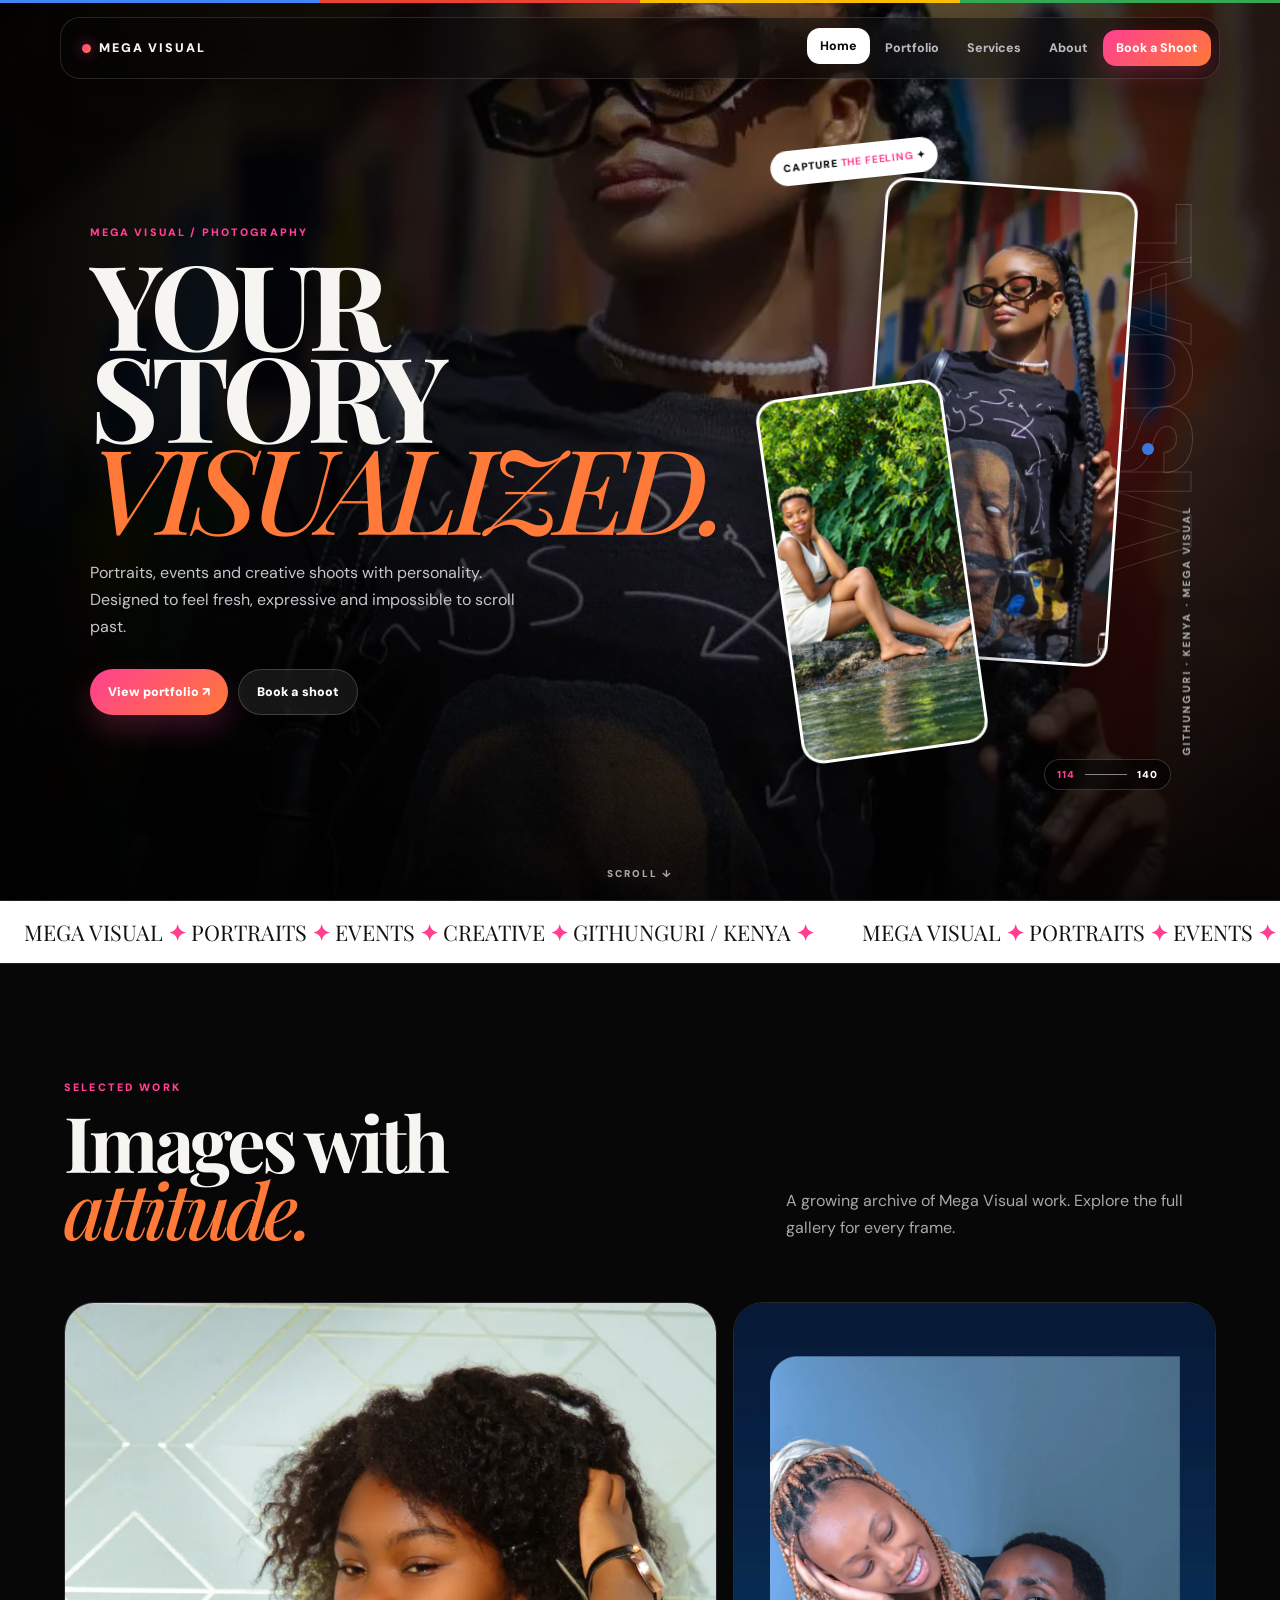
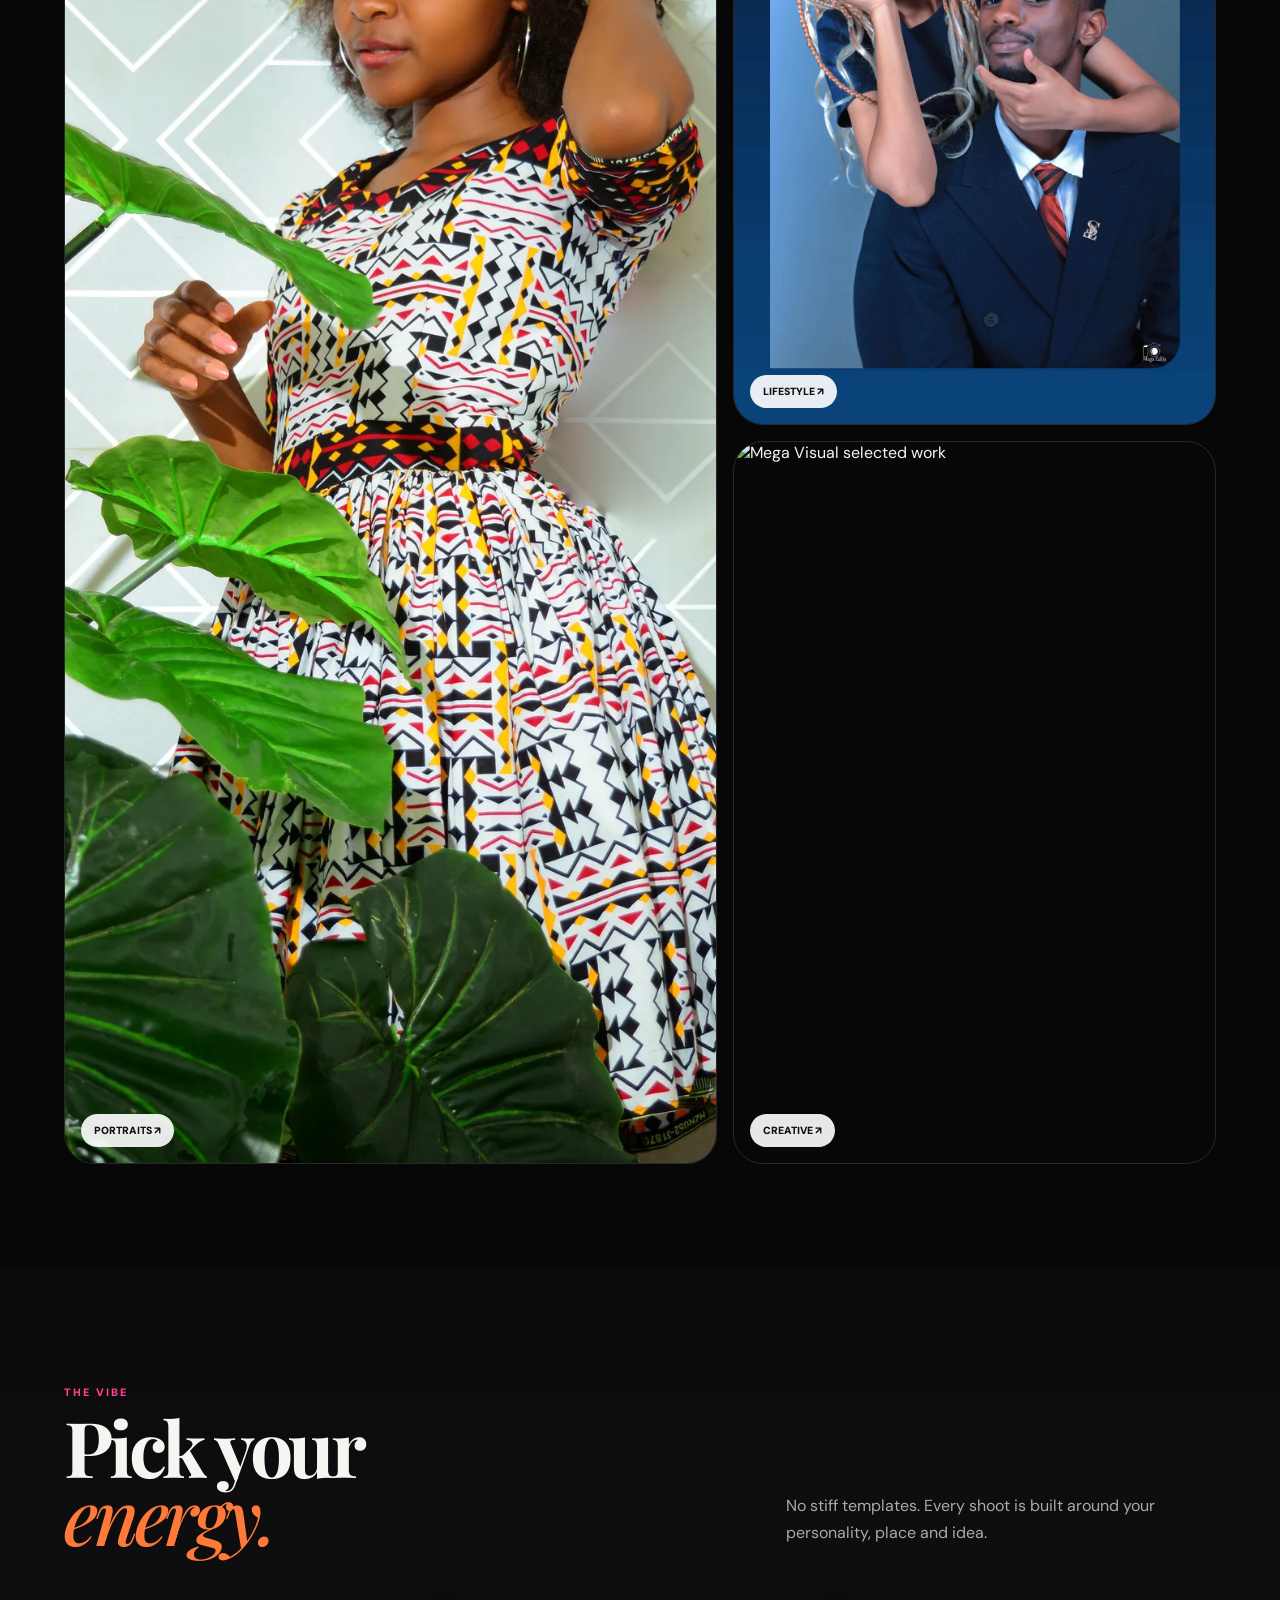
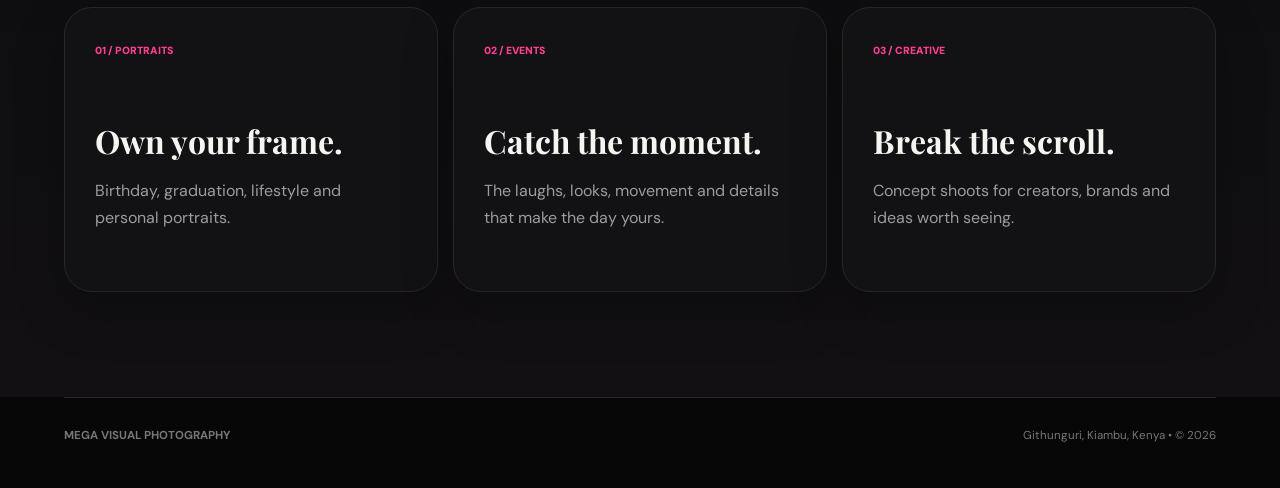
==== index.html @ 570af3db "Add files via upload" ====
<!doctype html><html lang="en"><head><meta charset="utf-8"><meta name="viewport" content="width=device-width,initial-scale=1"><title>Home — Mega Visual Photography</title><link rel="preconnect" href="https://fonts.googleapis.com"><link rel="preconnect" href="https://fonts.gstatic.com" crossorigin><link href="https://fonts.googleapis.com/css2?family=DM+Sans:wght@400;500;600;700;800;900&family=Playfair+Display:wght@500;600;700&display=swap" rel="stylesheet"><link rel="stylesheet" href="style.css"></head><body><div class="color-strip"><span></span><span></span><span></span><span></span></div><header class="nav"><a class="brand" href="index.html"><i class="brand-dot"></i>MEGA VISUAL</a><button class="menu">☰</button><nav><a class="active" href="index.html">Home</a><a href="portfolio.html">Portfolio</a><a href="services.html">Services</a><a href="about.html">About</a><a class="cta" href="contact.html">Book a Shoot</a></nav></header><main><section class="hero"><div class="hero-bg" id="heroBg"><div class="hero-bg-slide active face-01" style="background-image:url('images/mv-001.webp')"></div><div class="hero-bg-slide face-02" style="background-image:url('images/mv-044.webp')"></div><div class="hero-bg-slide face-03" style="background-image:url('images/mv-052.webp')"></div><div class="hero-bg-slide face-04" style="background-image:url('images/mv-090.webp')"></div><div class="hero-bg-slide face-05" style="background-image:url('images/mv-137.webp')"></div></div><div class="hero-grid"><div class="hero-copy reveal"><div class="tiny">MEGA VISUAL / PHOTOGRAPHY</div><h1><span>YOUR</span><span>STORY</span><span class="accent">VISUALIZED.</span></h1><p>Portraits, events and creative shoots with personality. Designed to feel fresh, expressive and impossible to scroll past.</p><div class="actions"><a class="button primary" href="portfolio.html">View portfolio ↗</a><a class="button secondary" href="contact.html">Book a shoot</a></div></div><div class="editorial reveal"><div class="big-word">VISUAL</div><div class="vertical-note">GITHUNGURI · KENYA · MEGA VISUAL</div><div class="color-orb p"></div><div class="color-orb o"></div><div class="color-orb b"></div><div class="badge">CAPTURE <b>THE FEELING</b> ✦</div><div class="photo-card photo-a gallery-card-front"><img loading="lazy" decoding="async" src="images/mv-001.webp" alt="Mega Visual gallery photo"></div><div class="photo-card photo-b gallery-card-back"><img loading="lazy" decoding="async" src="images/mv-044.webp" alt="Mega Visual gallery photo"></div><div class="gallery-progress"><span id="galleryCurrent">001</span><i></i><span id="galleryTotal">000</span></div></div></div><div style="position:absolute;bottom:20px;left:50%;font-size:.62rem;letter-spacing:.2em;font-weight:900;color:#aaa;transform:translateX(-50%)">SCROLL ↓</div></section><div class="marquee"><div class="marquee-track"><span>MEGA VISUAL <b>✦</b> PORTRAITS <b>✦</b> EVENTS <b>✦</b> CREATIVE <b>✦</b> GITHUNGURI / KENYA <b>✦</b></span><span>MEGA VISUAL <b>✦</b> PORTRAITS <b>✦</b> EVENTS <b>✦</b> CREATIVE <b>✦</b> GITHUNGURI / KENYA <b>✦</b></span></div></div><section class="section reveal"><div class="head"><div><p class="eyebrow">SELECTED WORK</p><h2>Images with<br><em>attitude.</em></h2></div><p class="lede">A growing archive of Mega Visual work. Explore the full gallery for every frame.</p></div><div class="preview"><a class="tile" href="portfolio.html"><img loading="lazy" decoding="async" src="images/mv-052.webp" alt="Mega Visual selected work"><span class="label">PORTRAITS ↗</span></a><div class="stack"><a class="tile small" href="portfolio.html"><img loading="lazy" decoding="async" src="images/mv-090.webp" alt="Mega Visual selected work"><span class="label">LIFESTYLE ↗</span></a><a class="tile small" href="portfolio.html"><img loading="lazy" decoding="async" src="images/mv-137.webp" alt="Mega Visual selected work"><span class="label">CREATIVE ↗</span></a></div></div></section><section class="section dark-panel reveal"><div class="inner"><div class="head"><div><p class="eyebrow">THE VIBE</p><h2>Pick your<br><em>energy.</em></h2></div><p class="lede">No stiff templates. Every shoot is built around your personality, place and idea.</p></div><div class="cards"><article class="card"><span class="num">01 / PORTRAITS</span><h3>Own your frame.</h3><p>Birthday, graduation, lifestyle and personal portraits.</p></article><article class="card"><span class="num">02 / EVENTS</span><h3>Catch the moment.</h3><p>The laughs, looks, movement and details that make the day yours.</p></article><article class="card"><span class="num">03 / CREATIVE</span><h3>Break the scroll.</h3><p>Concept shoots for creators, brands and ideas worth seeing.</p></article></div></div></section></main><footer><strong>MEGA VISUAL PHOTOGRAPHY</strong><span>Githunguri, Kiambu, Kenya • © 2026</span></footer><script src="gallery-data.js"></script><script src="script.js"></script></body></html>
---- style.css ----
:root{
 --black:#070707;--black2:#101010;--panel:#151515;--white:#f7f5f2;--muted:#aaa6ad;
 --pink:#ff3f91;--orange:#ff7938;--blue:#4285f4;--red:#ea4335;--yellow:#fbbc05;--green:#34a853;
}
*{box-sizing:border-box}html{scroll-behavior:smooth}body{margin:0;background:var(--black);color:var(--white);font-family:"DM Sans",sans-serif;overflow-x:hidden}a{text-decoration:none;color:inherit}img{display:block;max-width:100%}
body:after{content:"";position:fixed;inset:0;pointer-events:none;z-index:999;opacity:.15;background-image:url("data:image/svg+xml,%3Csvg xmlns='http://www.w3.org/2000/svg' width='160' height='160'%3E%3Cfilter id='n'%3E%3CfeTurbulence type='fractalNoise' baseFrequency='.8' numOctaves='2'/%3E%3C/filter%3E%3Crect width='100%25' height='100%25' filter='url(%23n)' opacity='.05'/%3E%3C/svg%3E")}
.color-strip{position:fixed;top:0;left:0;right:0;height:3px;z-index:120;display:grid;grid-template-columns:repeat(4,1fr)}.color-strip span:nth-child(1){background:var(--blue)}.color-strip span:nth-child(2){background:var(--red)}.color-strip span:nth-child(3){background:var(--yellow)}.color-strip span:nth-child(4){background:var(--green)}
.nav{position:fixed;z-index:110;top:17px;left:50%;transform:translateX(-50%);width:min(1160px,calc(100% - 34px));height:62px;display:flex;align-items:center;justify-content:space-between;padding:0 8px 0 21px;background:rgba(5,5,5,.48);backdrop-filter:blur(18px);border:1px solid rgba(255,255,255,.13);border-radius:20px;box-shadow:0 14px 45px rgba(0,0,0,.35)}.brand{font-size:.78rem;font-weight:900;letter-spacing:.15em;display:flex;gap:8px;align-items:center}.brand-dot{width:9px;height:9px;border-radius:50%;background:linear-gradient(135deg,var(--pink),var(--orange));box-shadow:0 0 13px rgba(255,63,145,.65)}.nav nav{display:flex;gap:2px;align-items:center}.nav nav a{font-size:.78rem;font-weight:800;color:#bdb9c0;padding:10px 13px;border-radius:13px;transition:.25s}.nav nav a:hover,.nav nav a.active{background:#fff;color:#090909;transform:translateY(-2px)}.nav .cta{background:linear-gradient(135deg,var(--pink),var(--orange));color:#fff;box-shadow:0 9px 22px rgba(255,63,145,.25)}.menu{display:none;border:0;background:none;color:#fff;font-size:1.35rem}

.hero{min-height:100vh;position:relative;overflow:hidden;isolation:isolate;display:flex;align-items:center;background:#050505;padding:110px 5vw 70px}.hero-bg{position:absolute;inset:0;z-index:-4;background:#090909}.hero-bg-slide{position:absolute;inset:0;background-position:center;background-size:cover;opacity:0;transform:scale(1.06);transition:opacity 1.4s ease,transform 7s ease}.hero-bg-slide.active{opacity:1;transform:scale(1)}.hero-bg-slide:after{content:"";position:absolute;inset:0;background:linear-gradient(90deg,rgba(0,0,0,.92) 0%,rgba(0,0,0,.70) 35%,rgba(0,0,0,.34) 70%,rgba(0,0,0,.65) 100%),linear-gradient(0deg,rgba(0,0,0,.82),transparent 55%)}
.hero-grid{width:min(1240px,100%);margin:auto;display:grid;grid-template-columns:1.05fr .95fr;align-items:center;gap:35px;position:relative}.hero-copy{position:relative;z-index:5;padding-left:2vw}.tiny{font-size:.67rem;font-weight:900;letter-spacing:.2em;color:var(--pink);text-transform:uppercase}.hero h1{font-family:"Playfair Display",serif;font-size:clamp(4.6rem,9.2vw,9.5rem);line-height:.78;letter-spacing:-.065em;margin:18px 0 26px;max-width:800px}.hero h1 span{display:block}.hero h1 .accent{color:var(--orange);font-weight:500;font-style:italic}.hero-copy p{max-width:460px;color:#c8c5ca;font-size:1rem;line-height:1.7}.actions{display:flex;gap:10px;flex-wrap:wrap;margin-top:28px}.button{display:inline-flex;align-items:center;gap:20px;padding:14px 18px;border-radius:99px;font-size:.78rem;font-weight:900;transition:.3s}.button.primary{color:#fff;background:linear-gradient(135deg,var(--pink),var(--orange));box-shadow:0 14px 30px rgba(255,63,145,.22)}.button.secondary{border:1px solid rgba(255,255,255,.18);background:rgba(255,255,255,.08);color:#fff;backdrop-filter:blur(10px)}.button:hover{transform:translateY(-5px);box-shadow:0 18px 35px rgba(0,0,0,.35)}

.editorial{height:680px;position:relative;isolation:isolate}.editorial:before{content:"";position:absolute;width:390px;height:390px;border-radius:50%;right:4%;top:14%;background:radial-gradient(circle,rgba(255,63,145,.23),transparent 68%);filter:blur(5px);z-index:-1;animation:pulse 5s ease-in-out infinite}@keyframes pulse{50%{transform:scale(1.08);opacity:.65}}
.big-word{position:absolute;right:-1%;top:12%;font-size:clamp(5rem,10vw,10rem);font-weight:900;letter-spacing:-.08em;line-height:.78;color:transparent;-webkit-text-stroke:1px rgba(255,255,255,.17);writing-mode:vertical-rl;transform:rotate(180deg);z-index:0}.vertical-note{position:absolute;right:0;bottom:8%;writing-mode:vertical-rl;transform:rotate(180deg);font-size:.65rem;letter-spacing:.2em;font-weight:900;color:#aaa;z-index:8}.color-orb{position:absolute;border-radius:50%;z-index:2}.color-orb.p{width:27px;height:27px;background:var(--pink);right:17%;top:16%;box-shadow:0 0 0 10px rgba(255,63,145,.09);animation:float 4s infinite ease-in-out}.color-orb.o{width:18px;height:18px;background:var(--orange);left:12%;bottom:13%;animation:float 4.8s -2s infinite ease-in-out}.color-orb.b{width:12px;height:12px;background:var(--blue);right:9%;top:46%;animation:float 4.3s -1s infinite ease-in-out}@keyframes float{50%{transform:translateY(-18px) rotate(20deg)}}
.photo-card{position:absolute;border:3px solid rgba(255,255,255,.96);border-radius:22px;background:#fff;box-shadow:0 28px 70px rgba(0,0,0,.45);overflow:hidden;will-change:transform}.photo-card img{width:100%;height:100%;object-fit:cover;border-radius:18px}.photo-a{width:58%;height:70%;right:16%;top:8%;transform:rotate(4deg);z-index:3;animation:enterA 1.25s cubic-bezier(.16,1,.3,1) both,driftA 6s 1.25s ease-in-out infinite}.photo-b{width:43%;height:54%;left:5%;bottom:8%;transform:rotate(-8deg);z-index:4;animation:enterB 1.25s .18s cubic-bezier(.16,1,.3,1) both,driftB 6.5s 1.45s ease-in-out infinite}@keyframes enterA{from{opacity:0;transform:translate(120px,-90px) rotate(16deg) scale(.72)}to{opacity:1;transform:rotate(4deg) scale(1)}}@keyframes enterB{from{opacity:0;transform:translate(-130px,100px) rotate(-25deg) scale(.65)}to{opacity:1;transform:rotate(-8deg) scale(1)}}@keyframes driftA{50%{transform:translateY(-13px) rotate(2deg)}}@keyframes driftB{50%{transform:translateY(15px) rotate(-5deg)}}.photo-card:hover{z-index:10}.photo-card:hover img{transform:scale(1.05)}.photo-card img{transition:transform .6s}
.badge{position:absolute;left:3%;top:2%;z-index:8;padding:11px 13px;border-radius:99px;background:#fff;color:#111;font-size:.65rem;font-weight:900;letter-spacing:.08em;transform:rotate(-6deg);animation:badgeIn .8s .9s both}.badge b{color:var(--pink)}@keyframes badgeIn{from{opacity:0;transform:translateY(-15px) rotate(-15deg)}to{opacity:1;transform:rotate(-6deg)}}

.marquee{background:#fff;color:#111;overflow:hidden;border-block:1px solid #222}.marquee-track{width:max-content;display:flex;animation:marquee 24s linear infinite}.marquee span{font-family:"Playfair Display",serif;font-size:1.35rem;padding:17px 24px;white-space:nowrap}.marquee b{color:var(--pink)}@keyframes marquee{to{transform:translateX(-50%)}}

.section{width:min(1160px,90vw);margin:auto;padding:105px 0}.section.dark-panel{width:100%;padding-left:5vw;padding-right:5vw;background:linear-gradient(180deg,#0b0b0c,#121013)}.section.dark-panel>.inner{width:min(1160px,100%);margin:auto}.head{display:flex;justify-content:space-between;align-items:end;gap:50px;margin-bottom:45px}.eyebrow{font-size:.67rem;font-weight:900;letter-spacing:.2em;color:var(--pink)}h2{font-family:"Playfair Display",serif;font-size:clamp(3rem,6vw,6rem);line-height:.88;letter-spacing:-.055em;margin:14px 0}h2 em{color:var(--orange);font-weight:500}.lede{max-width:430px;color:var(--muted);line-height:1.7}.dark-panel .lede{color:#aaa}
.preview{display:grid;grid-template-columns:1.15fr .85fr;gap:16px}.tile{position:relative;overflow:hidden;border-radius:30px;min-height:520px;border:1px solid #29262c}.tile.small{min-height:252px}.tile img{width:100%;height:100%;object-fit:cover;transition:.7s}.tile:hover img{transform:scale(1.07)}.stack{display:grid;grid-template-rows:1fr 1fr;gap:16px}.label{position:absolute;left:16px;bottom:16px;background:rgba(255,255,255,.9);color:#111;padding:10px 13px;border-radius:99px;font-size:.65rem;font-weight:900}
.cards{display:grid;grid-template-columns:repeat(3,1fr);gap:15px}.card{padding:30px;min-height:285px;border-radius:28px;background:#121214;border:1px solid #28262b;box-shadow:0 18px 50px rgba(0,0,0,.25);transition:.35s}.card:hover{transform:translateY(-10px) rotate(-.6deg);border-color:#3a343c;box-shadow:0 30px 75px rgba(0,0,0,.4)}.card .num{font-size:.65rem;font-weight:900;color:var(--pink)}.card h3{font-family:"Playfair Display",serif;font-size:2rem;margin:60px 0 10px}.card p{color:#9e9aa2;line-height:1.65}
.page-hero{width:min(1160px,90vw);margin:auto;padding:150px 0 75px}.page-hero h1{font-family:"Playfair Display",serif;font-size:clamp(4rem,8vw,8rem);line-height:.84;letter-spacing:-.06em;margin:18px 0}.page-hero h1 em{color:var(--orange);font-weight:500}.page-hero .lede{color:#aaa}
.gallery{width:min(1160px,90vw);margin:auto;display:grid;grid-template-columns:repeat(12,1fr);gap:15px;padding-bottom:100px}.shot{position:relative;overflow:hidden;border-radius:28px;cursor:pointer;background:#111;border:1px solid #262329}.shot:nth-child(1){grid-column:span 7;grid-row:span 2}.shot:nth-child(2),.shot:nth-child(3),.shot:nth-child(4){grid-column:span 5}.shot:nth-child(5){grid-column:span 7}.shot img{width:100%;height:100%;min-height:330px;object-fit:cover;transition:.7s}.shot:hover img{transform:scale(1.06)}.shot:after{content:"VIEW ↗";position:absolute;left:17px;bottom:17px;padding:9px 12px;border-radius:99px;background:#fff;color:#111;font-size:.65rem;font-weight:900;opacity:0;transform:translateY(8px);transition:.3s}.shot:hover:after{opacity:1;transform:none}
.upload-grid{width:min(1160px,90vw);margin:auto;display:grid;grid-template-columns:repeat(3,1fr);gap:15px;padding-bottom:110px}.upload-slot{min-height:330px;border:1px dashed #454148;border-radius:28px;display:flex;align-items:center;justify-content:center;text-align:center;padding:30px;background:linear-gradient(145deg,#0d0d0f,#151318);transition:.3s}.upload-slot:hover{border-color:var(--pink);transform:translateY(-5px)}.upload-slot .plus{font-size:3rem;color:var(--pink);font-weight:300}.upload-slot strong{display:block;margin-top:10px}.upload-slot span{display:block;color:#777;font-size:.75rem;margin-top:8px}
.about-grid,.contact-grid{width:min(1160px,90vw);margin:auto;display:grid;grid-template-columns:1fr 1fr;gap:55px;align-items:center}.about-photo{height:640px;border-radius:34px;overflow:hidden;box-shadow:0 25px 70px rgba(0,0,0,.4);transform:rotate(-1.5deg)}.about-photo img{width:100%;height:100%;object-fit:cover}.facts{display:grid;grid-template-columns:1fr 1fr;gap:12px;margin-top:28px}.fact{padding:20px;background:#121214;border:1px solid #29262c;border-radius:20px}.fact strong{font-size:1.4rem;display:block}.fact span{font-size:.75rem;color:#777}.contact-card{padding:35px;border-radius:30px;background:#121214;border:1px solid #29262c;box-shadow:0 20px 55px rgba(0,0,0,.3)}.contact-card h3{font-family:"Playfair Display",serif;font-size:2.3rem}.contact-card a{display:block;padding:13px 0;border-bottom:1px solid #29262c;font-weight:800}.contact-card a:hover{color:var(--pink);padding-left:8px}.qr{display:flex;align-items:center;gap:20px}.qr img{width:145px;height:145px;border-radius:18px}.qr p{color:#999;font-size:.8rem;line-height:1.6}
footer{width:min(1160px,90vw);margin:auto;padding:30px 0 45px;border-top:1px solid #29262c;display:flex;justify-content:space-between;color:#777;font-size:.72rem}
.reveal{opacity:0;transform:translateY(25px);transition:.8s cubic-bezier(.2,.8,.2,1)}.reveal.show{opacity:1;transform:none}
.lightbox{position:fixed;inset:0;z-index:200;background:rgba(0,0,0,.95);display:none;align-items:center;justify-content:center;padding:5vw}.lightbox.open{display:flex}.lightbox img{max-width:92vw;max-height:90vh;border-radius:20px}.close{position:absolute;right:25px;top:10px;background:none;border:0;color:#fff;font-size:3rem}

@media(max-width:850px){
 .nav{top:10px}.menu{display:block}.nav nav{display:none}.nav nav.open{display:flex;position:absolute;top:66px;left:0;right:0;padding:12px;background:rgba(10,10,10,.97);border-radius:18px;flex-direction:column}.nav nav a{width:100%;text-align:center}
 .hero{padding:125px 6vw 65px;min-height:100svh}.hero-grid{display:block}.hero h1{font-size:clamp(4rem,18vw,7rem)}.hero-copy{padding:0}.editorial{height:540px;margin-top:35px}.big-word{right:-3%;font-size:6rem}.photo-a{width:63%;height:67%;right:9%}.photo-b{width:49%;height:52%;left:2%}.badge{top:0}
 .section{padding:75px 0}.section.dark-panel{padding-left:6vw;padding-right:6vw}.head{display:block}.head .lede{margin-top:18px}.preview{display:block}.tile,.tile.small{min-height:450px;margin-bottom:15px}.cards{grid-template-columns:1fr}.card{min-height:250px}.card h3{margin-top:45px}
 .page-hero{padding:125px 0 60px}.page-hero h1{font-size:clamp(4rem,17vw,7rem)}.gallery,.upload-grid{display:block}.shot{height:500px;margin-bottom:14px}.shot img{min-height:0}.upload-slot{margin-bottom:14px;min-height:260px}.about-grid,.contact-grid{grid-template-columns:1fr}.about-photo{height:500px}.qr{align-items:flex-start}.qr img{width:115px;height:115px}footer{flex-direction:column;gap:10px}
}

/* FACE-FOCUSED HERO SLIDES */
.hero-bg-slide{background-repeat:no-repeat;background-size:cover}
.hero-bg-slide.face-01{background-position:58% 34%}
.hero-bg-slide.face-02{background-position:54% 25%}
.hero-bg-slide.face-03{background-position:27% 42%}
.hero-bg-slide.face-04{background-position:58% 32%}
.hero-bg-slide.face-05{background-position:55% 28%}

/* Two-photo gallery carousel */
.photo-card{transition:transform .75s cubic-bezier(.2,.8,.2,1),opacity .55s ease,filter .55s ease}
.gallery-card-front.is-leaving{animation:cardLeave .8s cubic-bezier(.7,0,.84,.18) both}
.gallery-card-back.is-rising{animation:cardRise .8s cubic-bezier(.16,1,.3,1) both}
.gallery-card-back.is-new-back{animation:cardBackIn .8s cubic-bezier(.16,1,.3,1) both}
@keyframes cardLeave{
  0%{opacity:1;transform:rotate(4deg) scale(1)}
  100%{opacity:.2;transform:translate(115px,-85px) rotate(13deg) scale(.82)}
}
@keyframes cardRise{
  0%{transform:rotate(-8deg) scale(.94);filter:brightness(.82)}
  100%{transform:rotate(4deg) scale(1);filter:brightness(1)}
}
@keyframes cardBackIn{
  0%{opacity:.15;transform:translate(-55px,65px) rotate(-17deg) scale(.82)}
  100%{opacity:1;transform:rotate(-8deg) scale(1)}
}
.gallery-progress{
  position:absolute;right:5%;bottom:3%;z-index:12;display:flex;align-items:center;gap:10px;
  padding:8px 12px;border-radius:99px;background:rgba(0,0,0,.58);border:1px solid rgba(255,255,255,.18);
  backdrop-filter:blur(12px);font-size:.63rem;font-weight:900;letter-spacing:.1em;color:#fff
}
.gallery-progress i{display:block;width:42px;height:1px;background:rgba(255,255,255,.5)}
.gallery-progress #galleryCurrent{color:var(--pink)}

/* FINAL LARGE PORTFOLIO */
.gallery-filters{width:min(1160px,90vw);margin:0 auto 28px;display:flex;gap:8px;flex-wrap:wrap}.filter-btn{border:1px solid #2c2930;background:#111;color:#aaa;border-radius:999px;padding:10px 14px;font:800 .65rem/1 "DM Sans",sans-serif;letter-spacing:.08em;cursor:pointer;transition:.25s}.filter-btn:hover,.filter-btn.active{background:#fff;color:#111;border-color:#fff;transform:translateY(-2px)}.gallery{display:block;column-count:3;column-gap:15px}.shot{display:block;width:100%;margin:0 0 15px;break-inside:avoid;border-radius:24px}.shot img{width:100%;height:auto;min-height:0;object-fit:cover}.shot figcaption{position:absolute;left:12px;top:12px;padding:7px 10px;border-radius:999px;background:rgba(0,0,0,.62);color:#fff;font-size:.58rem;font-weight:900;letter-spacing:.08em;opacity:0;transform:translateY(-5px);transition:.3s}.shot:hover figcaption{opacity:1;transform:none}@media(max-width:850px){.gallery{column-count:2}}@media(max-width:560px){.gallery{column-count:1}.gallery-filters{overflow:auto;flex-wrap:nowrap;padding-bottom:5px}.filter-btn{flex:0 0 auto}}


/* performance-optimized: pause nonessential animations in hidden tabs */
.tab-hidden * { animation-play-state: paused !important; transition: none !important; }
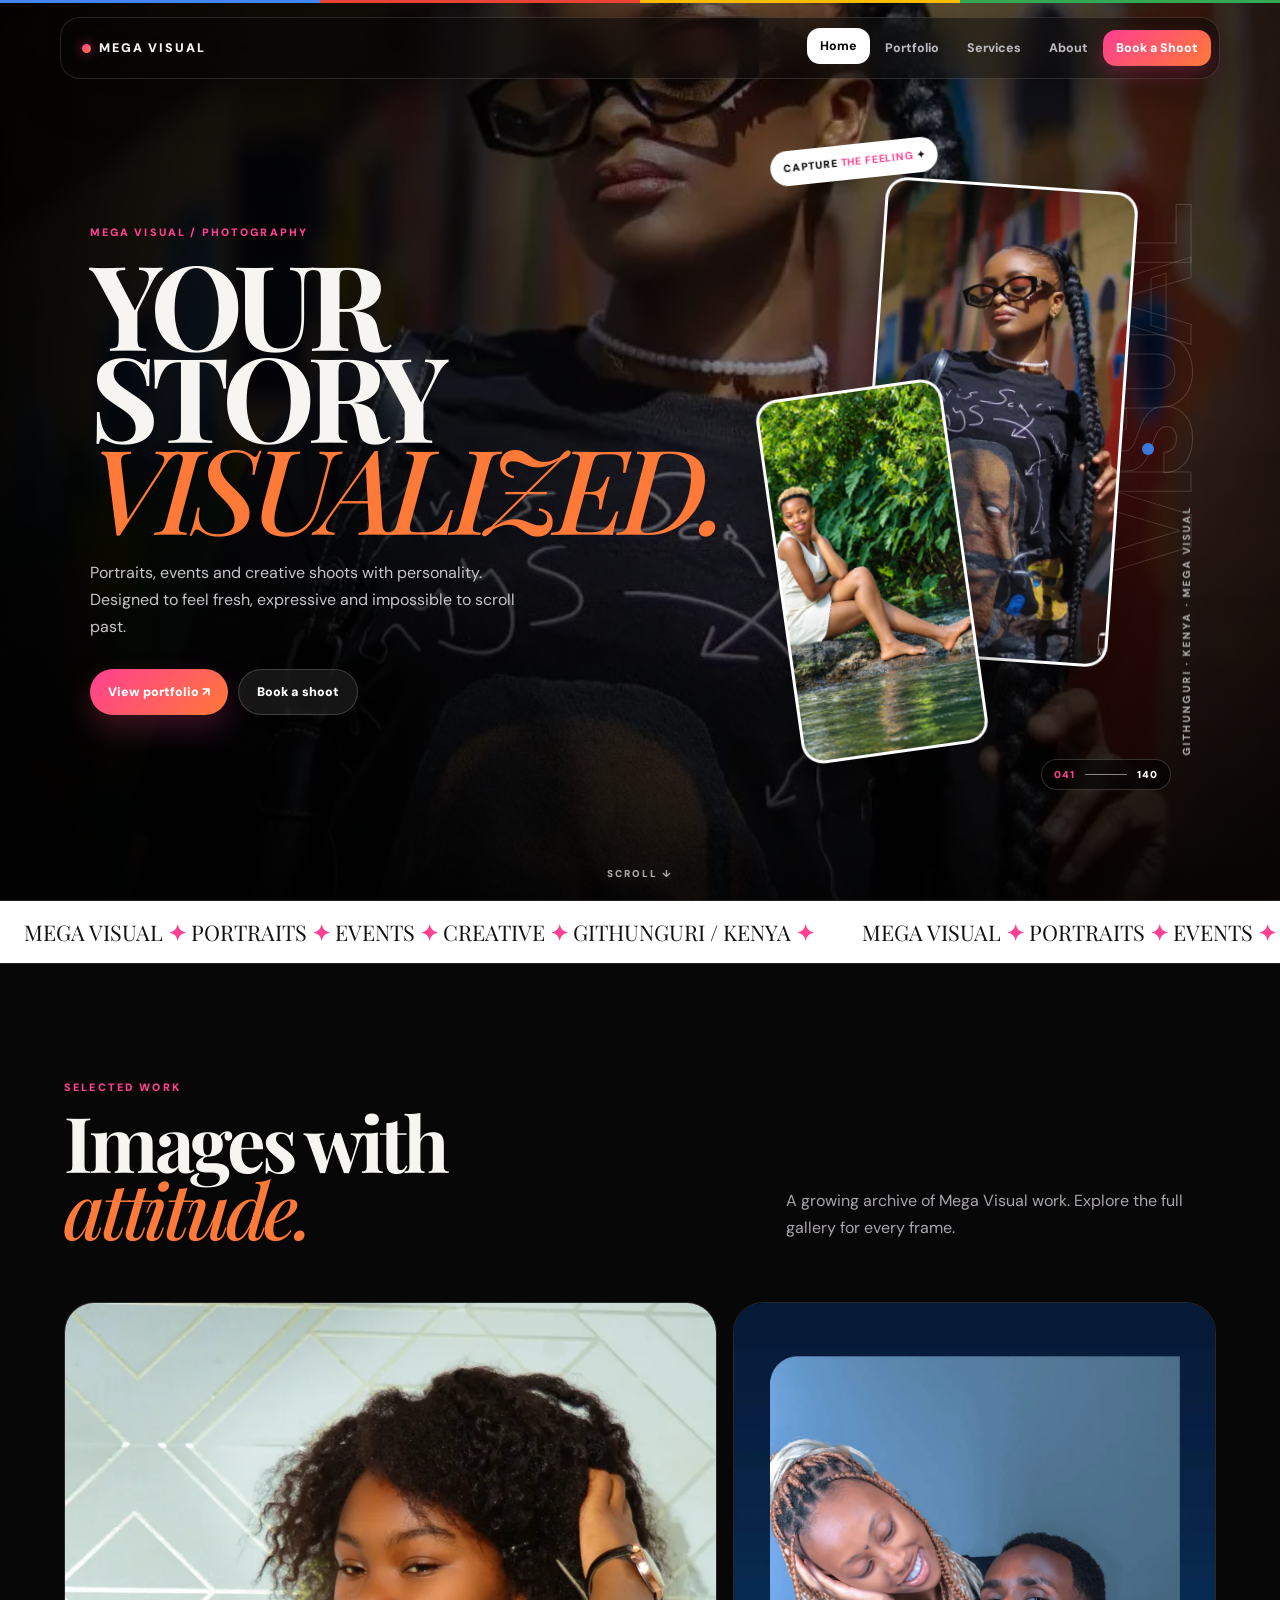
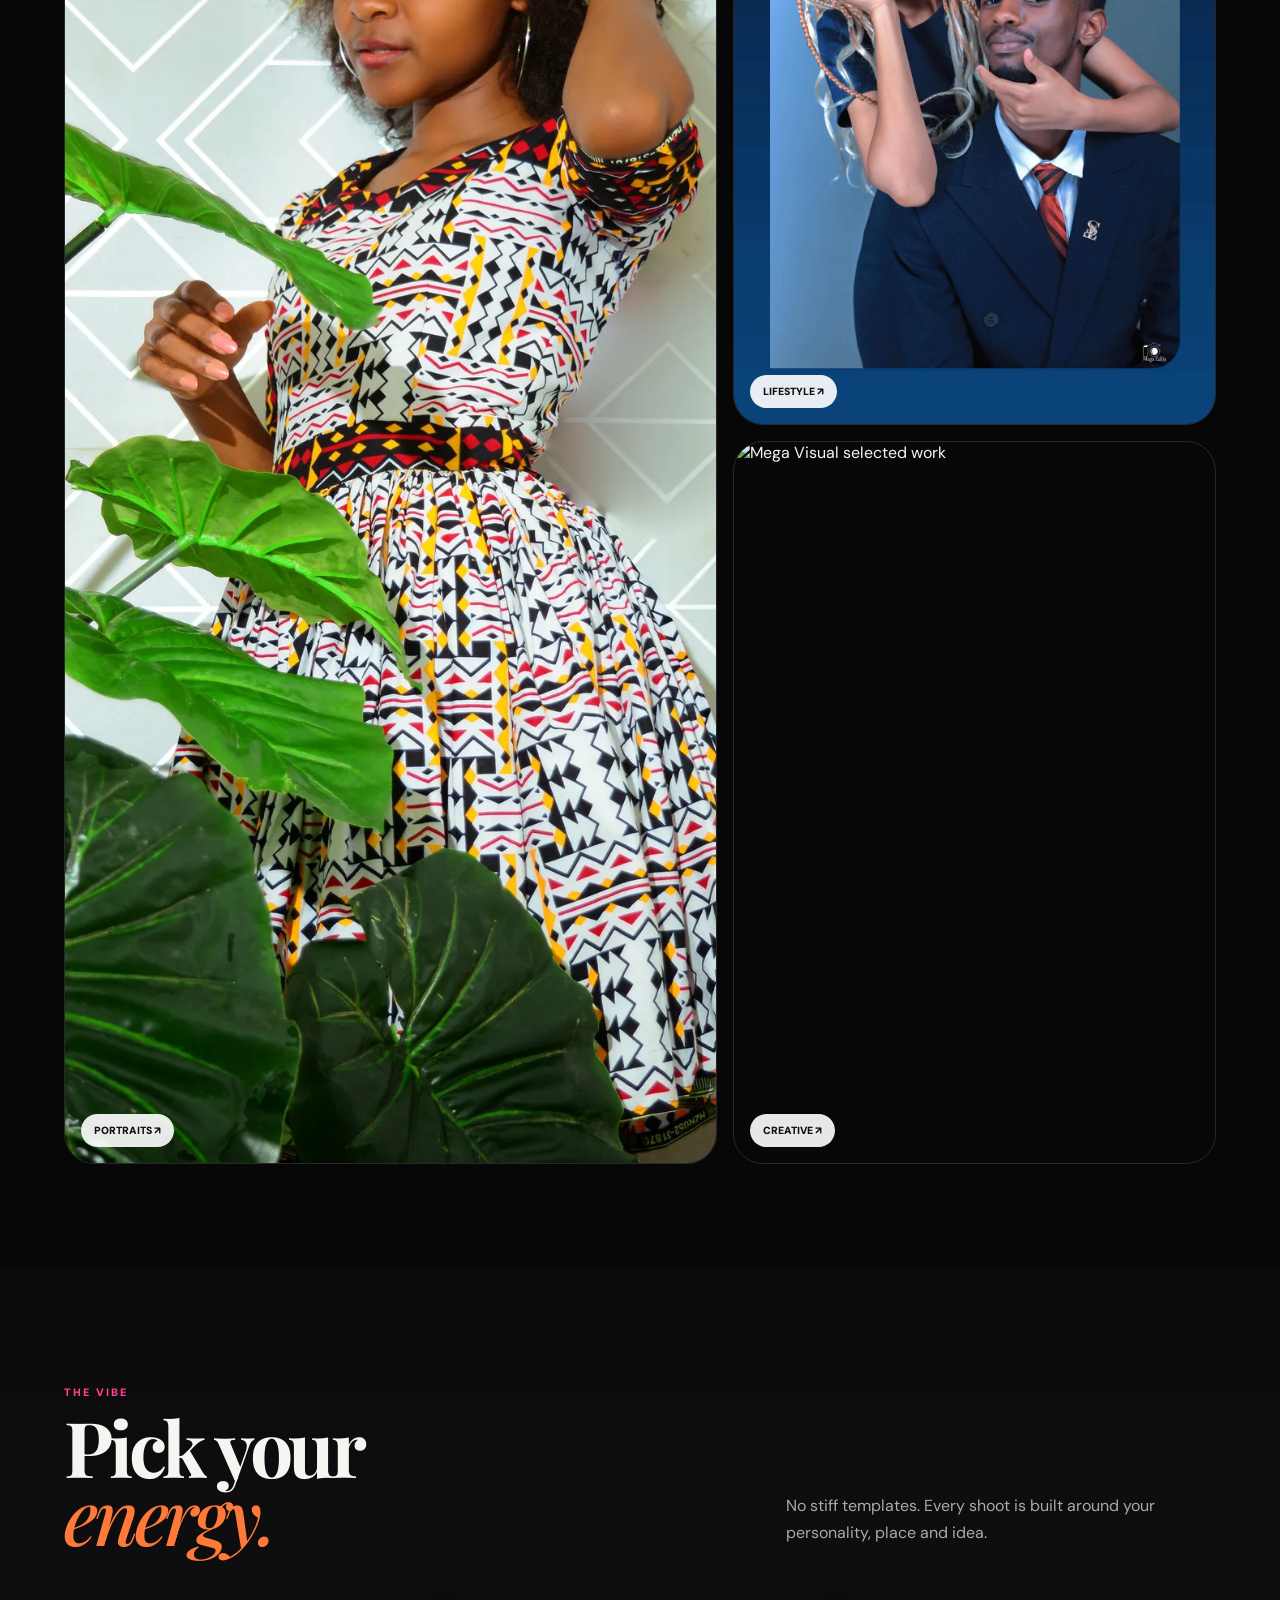
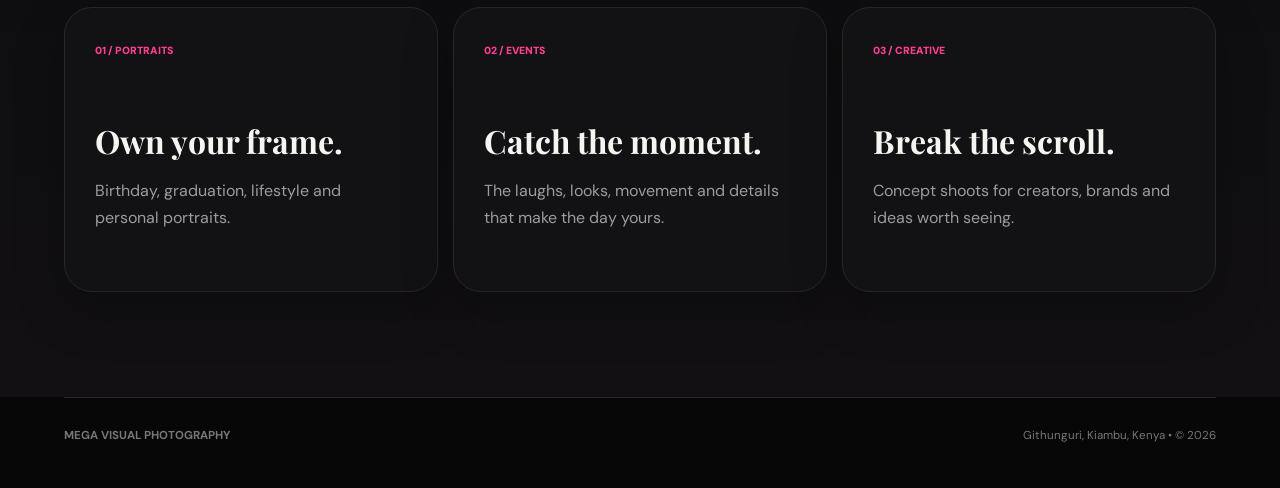
==== commit 6dec6cb2: "Add files via upload" ====
--- a/index.html
+++ b/index.html
@@ -1 +1 @@
-<!doctype html><html lang="en"><head><meta charset="utf-8"><meta name="viewport" content="width=device-width,initial-scale=1"><title>Home — Mega Visual Photography</title><link rel="preconnect" href="https://fonts.googleapis.com"><link rel="preconnect" href="https://fonts.gstatic.com" crossorigin><link href="https://fonts.googleapis.com/css2?family=DM+Sans:wght@400;500;600;700;800;900&family=Playfair+Display:wght@500;600;700&display=swap" rel="stylesheet"><link rel="stylesheet" href="style.css"></head><body><div class="color-strip"><span></span><span></span><span></span><span></span></div><header class="nav"><a class="brand" href="index.html"><i class="brand-dot"></i>MEGA VISUAL</a><button class="menu">☰</button><nav><a class="active" href="index.html">Home</a><a href="portfolio.html">Portfolio</a><a href="services.html">Services</a><a href="about.html">About</a><a class="cta" href="contact.html">Book a Shoot</a></nav></header><main><section class="hero"><div class="hero-bg" id="heroBg"><div class="hero-bg-slide active face-01" style="background-image:url('images/mv-001.webp')"></div><div class="hero-bg-slide face-02" style="background-image:url('images/mv-044.webp')"></div><div class="hero-bg-slide face-03" style="background-image:url('images/mv-052.webp')"></div><div class="hero-bg-slide face-04" style="background-image:url('images/mv-090.webp')"></div><div class="hero-bg-slide face-05" style="background-image:url('images/mv-137.webp')"></div></div><div class="hero-grid"><div class="hero-copy reveal"><div class="tiny">MEGA VISUAL / PHOTOGRAPHY</div><h1><span>YOUR</span><span>STORY</span><span class="accent">VISUALIZED.</span></h1><p>Portraits, events and creative shoots with personality. Designed to feel fresh, expressive and impossible to scroll past.</p><div class="actions"><a class="button primary" href="portfolio.html">View portfolio ↗</a><a class="button secondary" href="contact.html">Book a shoot</a></div></div><div class="editorial reveal"><div class="big-word">VISUAL</div><div class="vertical-note">GITHUNGURI · KENYA · MEGA VISUAL</div><div class="color-orb p"></div><div class="color-orb o"></div><div class="color-orb b"></div><div class="badge">CAPTURE <b>THE FEELING</b> ✦</div><div class="photo-card photo-a gallery-card-front"><img loading="lazy" decoding="async" src="images/mv-001.webp" alt="Mega Visual gallery photo"></div><div class="photo-card photo-b gallery-card-back"><img loading="lazy" decoding="async" src="images/mv-044.webp" alt="Mega Visual gallery photo"></div><div class="gallery-progress"><span id="galleryCurrent">001</span><i></i><span id="galleryTotal">000</span></div></div></div><div style="position:absolute;bottom:20px;left:50%;font-size:.62rem;letter-spacing:.2em;font-weight:900;color:#aaa;transform:translateX(-50%)">SCROLL ↓</div></section><div class="marquee"><div class="marquee-track"><span>MEGA VISUAL <b>✦</b> PORTRAITS <b>✦</b> EVENTS <b>✦</b> CREATIVE <b>✦</b> GITHUNGURI / KENYA <b>✦</b></span><span>MEGA VISUAL <b>✦</b> PORTRAITS <b>✦</b> EVENTS <b>✦</b> CREATIVE <b>✦</b> GITHUNGURI / KENYA <b>✦</b></span></div></div><section class="section reveal"><div class="head"><div><p class="eyebrow">SELECTED WORK</p><h2>Images with<br><em>attitude.</em></h2></div><p class="lede">A growing archive of Mega Visual work. Explore the full gallery for every frame.</p></div><div class="preview"><a class="tile" href="portfolio.html"><img loading="lazy" decoding="async" src="images/mv-052.webp" alt="Mega Visual selected work"><span class="label">PORTRAITS ↗</span></a><div class="stack"><a class="tile small" href="portfolio.html"><img loading="lazy" decoding="async" src="images/mv-090.webp" alt="Mega Visual selected work"><span class="label">LIFESTYLE ↗</span></a><a class="tile small" href="portfolio.html"><img loading="lazy" decoding="async" src="images/mv-137.webp" alt="Mega Visual selected work"><span class="label">CREATIVE ↗</span></a></div></div></section><section class="section dark-panel reveal"><div class="inner"><div class="head"><div><p class="eyebrow">THE VIBE</p><h2>Pick your<br><em>energy.</em></h2></div><p class="lede">No stiff templates. Every shoot is built around your personality, place and idea.</p></div><div class="cards"><article class="card"><span class="num">01 / PORTRAITS</span><h3>Own your frame.</h3><p>Birthday, graduation, lifestyle and personal portraits.</p></article><article class="card"><span class="num">02 / EVENTS</span><h3>Catch the moment.</h3><p>The laughs, looks, movement and details that make the day yours.</p></article><article class="card"><span class="num">03 / CREATIVE</span><h3>Break the scroll.</h3><p>Concept shoots for creators, brands and ideas worth seeing.</p></article></div></div></section></main><footer><strong>MEGA VISUAL PHOTOGRAPHY</strong><span>Githunguri, Kiambu, Kenya • © 2026</span></footer><script src="gallery-data.js"></script><script src="script.js"></script></body></html>+<!doctype html><html lang="en"><head><meta charset="utf-8"><meta name="viewport" content="width=device-width,initial-scale=1"><title>Home — Mega Visual Photography</title><link rel="preconnect" href="https://fonts.googleapis.com"><link rel="preconnect" href="https://fonts.gstatic.com" crossorigin><link href="https://fonts.googleapis.com/css2?family=DM+Sans:wght@400;500;600;700;800;900&family=Playfair+Display:wght@500;600;700&display=swap" rel="stylesheet"><link rel="stylesheet" href="style.css"></head><body><div class="color-strip"><span></span><span></span><span></span><span></span></div><header class="nav"><a class="brand" href="index.html"><i class="brand-dot"></i>MEGA VISUAL</a><button class="menu">☰</button><nav><a class="active" href="index.html">Home</a><a href="portfolio.html">Portfolio</a><a href="services.html">Services</a><a href="about.html">About</a><a class="cta" href="contact.html">Book a Shoot</a></nav></header><main><section class="hero"><div class="hero-bg" id="heroBg"><div class="hero-bg-slide active face-01" style="background-image:url('images/mv-001.webp')"></div><div class="hero-bg-slide face-02" style="background-image:url('images/mv-044.webp')"></div><div class="hero-bg-slide face-03" style="background-image:url('images/mv-052.webp')"></div><div class="hero-bg-slide face-04" style="background-image:url('images/mv-090.webp')"></div><div class="hero-bg-slide face-05" style="background-image:url('images/mv-137.webp')"></div></div><div class="hero-grid"><div class="hero-copy reveal"><div class="tiny">MEGA VISUAL / PHOTOGRAPHY</div><h1><span>YOUR</span><span>STORY</span><span class="accent">VISUALIZED.</span></h1><p>Portraits, events and creative shoots with personality. Designed to feel fresh, expressive and impossible to scroll past.</p><div class="actions"><a class="button primary" href="portfolio.html">View portfolio ↗</a><a class="button secondary" href="contact.html">Book a shoot</a></div></div><div class="editorial reveal"><div class="big-word">VISUAL</div><div class="vertical-note">GITHUNGURI · KENYA · MEGA VISUAL</div><div class="color-orb p"></div><div class="color-orb o"></div><div class="color-orb b"></div><div class="badge">CAPTURE <b>THE FEELING</b> ✦</div><div class="photo-card photo-a gallery-card-front"><img loading="eager" fetchpriority="high" decoding="async" src="images/mv-001.webp" alt="Mega Visual gallery photo"></div><div class="photo-card photo-b gallery-card-back"><img loading="eager" fetchpriority="high" decoding="async" src="images/mv-044.webp" alt="Mega Visual gallery photo"></div><div class="gallery-progress"><span id="galleryCurrent">001</span><i></i><span id="galleryTotal">000</span></div></div></div><div style="position:absolute;bottom:20px;left:50%;font-size:.62rem;letter-spacing:.2em;font-weight:900;color:#aaa;transform:translateX(-50%)">SCROLL ↓</div></section><div class="marquee"><div class="marquee-track"><span>MEGA VISUAL <b>✦</b> PORTRAITS <b>✦</b> EVENTS <b>✦</b> CREATIVE <b>✦</b> GITHUNGURI / KENYA <b>✦</b></span><span>MEGA VISUAL <b>✦</b> PORTRAITS <b>✦</b> EVENTS <b>✦</b> CREATIVE <b>✦</b> GITHUNGURI / KENYA <b>✦</b></span></div></div><section class="section reveal"><div class="head"><div><p class="eyebrow">SELECTED WORK</p><h2>Images with<br><em>attitude.</em></h2></div><p class="lede">A growing archive of Mega Visual work. Explore the full gallery for every frame.</p></div><div class="preview"><a class="tile" href="portfolio.html"><img loading="lazy" decoding="async" src="images/mv-052.webp" alt="Mega Visual selected work"><span class="label">PORTRAITS ↗</span></a><div class="stack"><a class="tile small" href="portfolio.html"><img loading="lazy" decoding="async" src="images/mv-090.webp" alt="Mega Visual selected work"><span class="label">LIFESTYLE ↗</span></a><a class="tile small" href="portfolio.html"><img loading="lazy" decoding="async" src="images/mv-137.webp" alt="Mega Visual selected work"><span class="label">CREATIVE ↗</span></a></div></div></section><section class="section dark-panel reveal"><div class="inner"><div class="head"><div><p class="eyebrow">THE VIBE</p><h2>Pick your<br><em>energy.</em></h2></div><p class="lede">No stiff templates. Every shoot is built around your personality, place and idea.</p></div><div class="cards"><article class="card"><span class="num">01 / PORTRAITS</span><h3>Own your frame.</h3><p>Birthday, graduation, lifestyle and personal portraits.</p></article><article class="card"><span class="num">02 / EVENTS</span><h3>Catch the moment.</h3><p>The laughs, looks, movement and details that make the day yours.</p></article><article class="card"><span class="num">03 / CREATIVE</span><h3>Break the scroll.</h3><p>Concept shoots for creators, brands and ideas worth seeing.</p></article></div></div></section></main><footer><strong>MEGA VISUAL PHOTOGRAPHY</strong><span>Githunguri, Kiambu, Kenya • © 2026</span></footer><script src="gallery-data.js"></script><script src="script.js"></script></body></html>
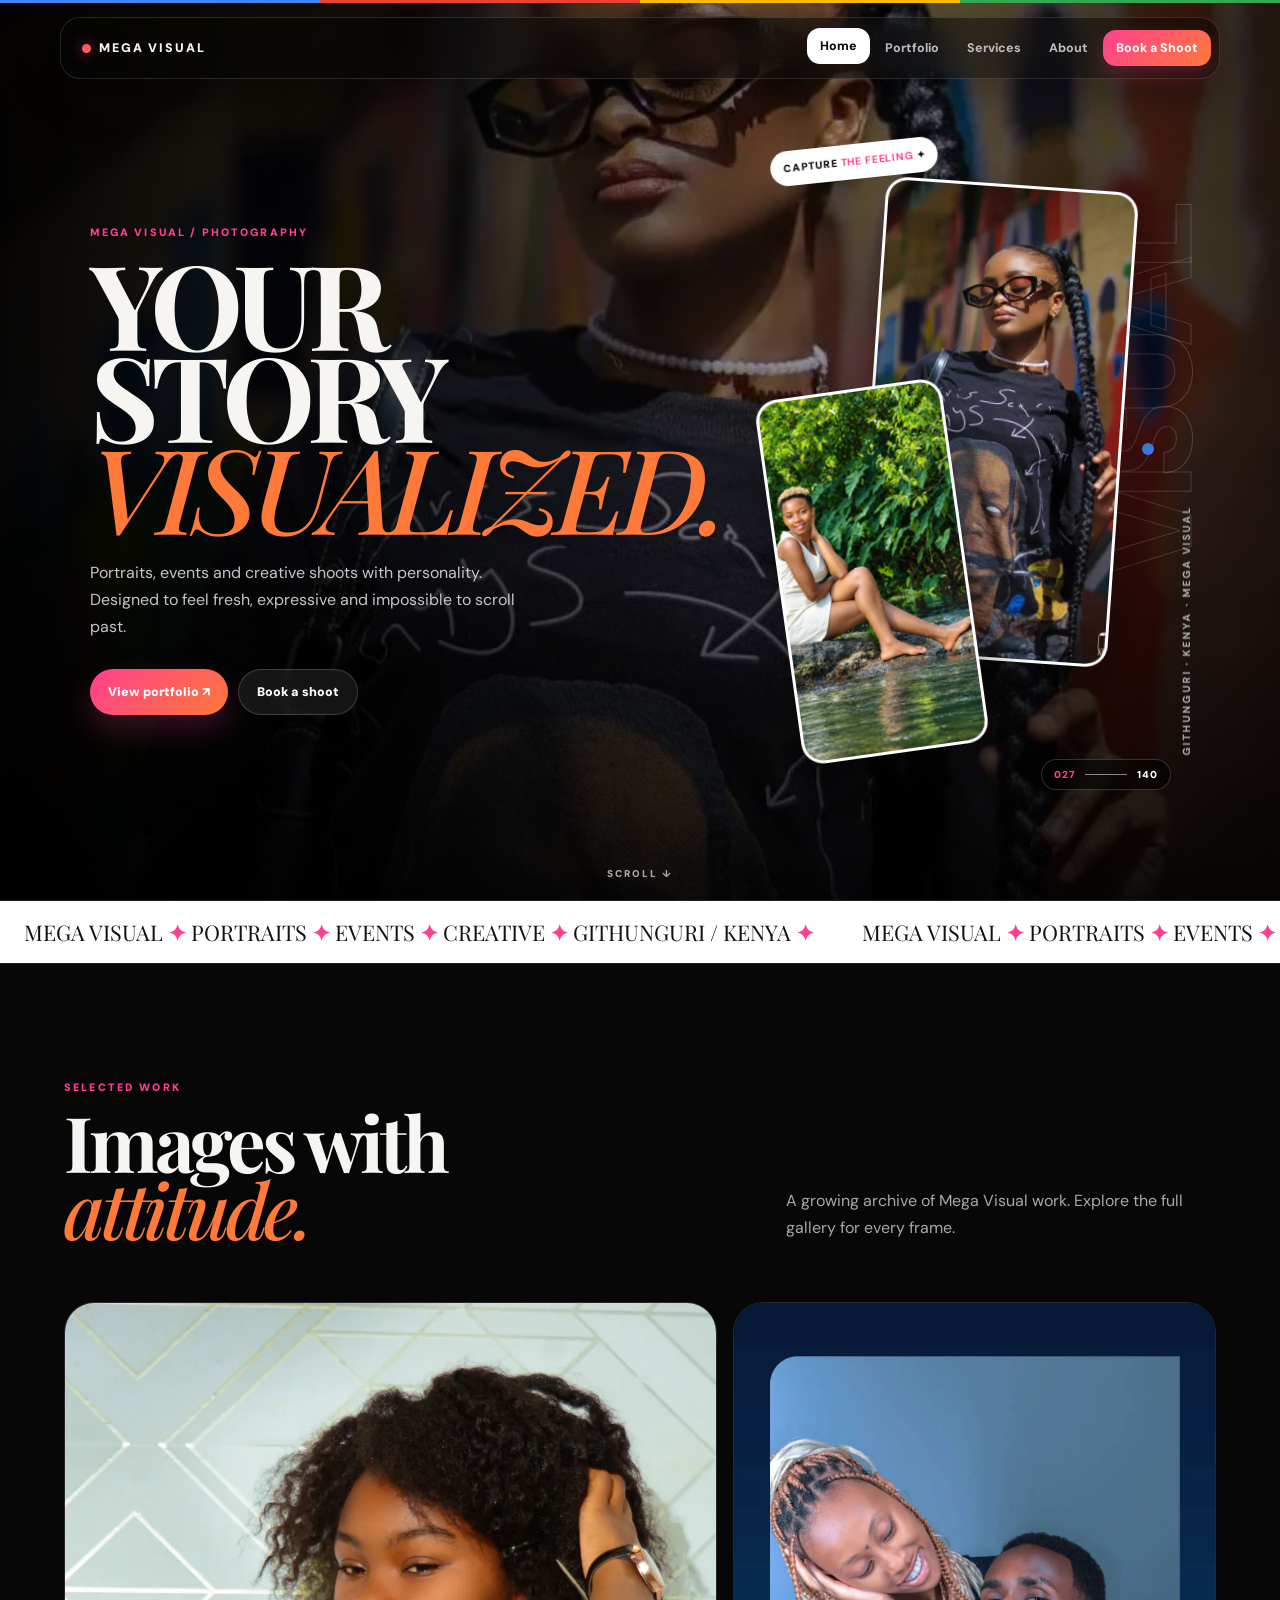
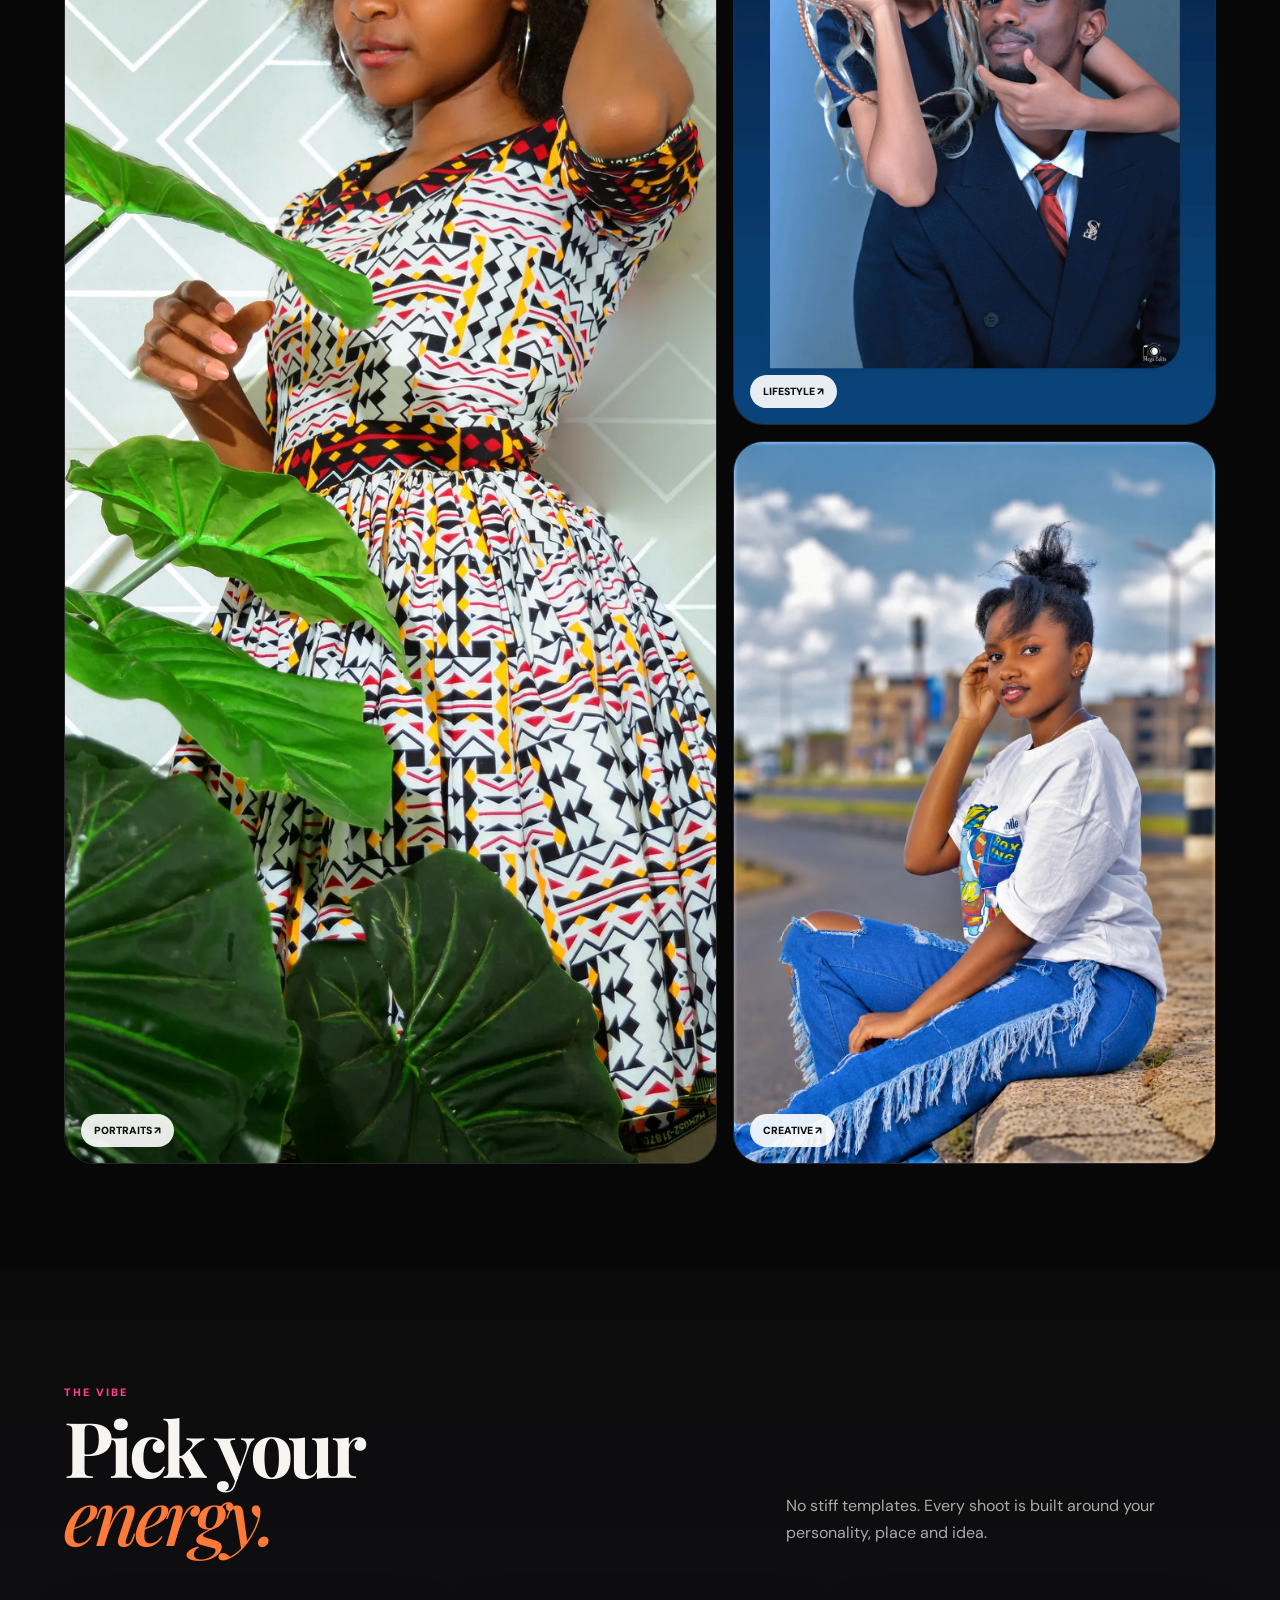
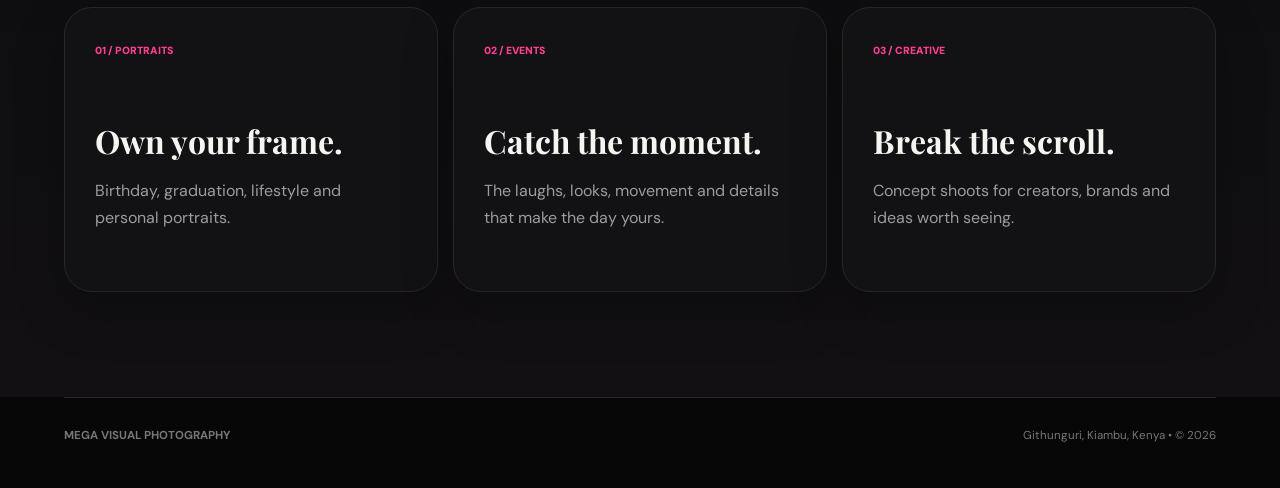
==== commit 1a83acd8: "Update index.html" ====
--- a/index.html
+++ b/index.html
@@ -1 +1,12 @@
-<!doctype html><html lang="en"><head><meta charset="utf-8"><meta name="viewport" content="width=device-width,initial-scale=1"><title>Home — Mega Visual Photography</title><link rel="preconnect" href="https://fonts.googleapis.com"><link rel="preconnect" href="https://fonts.gstatic.com" crossorigin><link href="https://fonts.googleapis.com/css2?family=DM+Sans:wght@400;500;600;700;800;900&family=Playfair+Display:wght@500;600;700&display=swap" rel="stylesheet"><link rel="stylesheet" href="style.css"></head><body><div class="color-strip"><span></span><span></span><span></span><span></span></div><header class="nav"><a class="brand" href="index.html"><i class="brand-dot"></i>MEGA VISUAL</a><button class="menu">☰</button><nav><a class="active" href="index.html">Home</a><a href="portfolio.html">Portfolio</a><a href="services.html">Services</a><a href="about.html">About</a><a class="cta" href="contact.html">Book a Shoot</a></nav></header><main><section class="hero"><div class="hero-bg" id="heroBg"><div class="hero-bg-slide active face-01" style="background-image:url('images/mv-001.webp')"></div><div class="hero-bg-slide face-02" style="background-image:url('images/mv-044.webp')"></div><div class="hero-bg-slide face-03" style="background-image:url('images/mv-052.webp')"></div><div class="hero-bg-slide face-04" style="background-image:url('images/mv-090.webp')"></div><div class="hero-bg-slide face-05" style="background-image:url('images/mv-137.webp')"></div></div><div class="hero-grid"><div class="hero-copy reveal"><div class="tiny">MEGA VISUAL / PHOTOGRAPHY</div><h1><span>YOUR</span><span>STORY</span><span class="accent">VISUALIZED.</span></h1><p>Portraits, events and creative shoots with personality. Designed to feel fresh, expressive and impossible to scroll past.</p><div class="actions"><a class="button primary" href="portfolio.html">View portfolio ↗</a><a class="button secondary" href="contact.html">Book a shoot</a></div></div><div class="editorial reveal"><div class="big-word">VISUAL</div><div class="vertical-note">GITHUNGURI · KENYA · MEGA VISUAL</div><div class="color-orb p"></div><div class="color-orb o"></div><div class="color-orb b"></div><div class="badge">CAPTURE <b>THE FEELING</b> ✦</div><div class="photo-card photo-a gallery-card-front"><img loading="eager" fetchpriority="high" decoding="async" src="images/mv-001.webp" alt="Mega Visual gallery photo"></div><div class="photo-card photo-b gallery-card-back"><img loading="eager" fetchpriority="high" decoding="async" src="images/mv-044.webp" alt="Mega Visual gallery photo"></div><div class="gallery-progress"><span id="galleryCurrent">001</span><i></i><span id="galleryTotal">000</span></div></div></div><div style="position:absolute;bottom:20px;left:50%;font-size:.62rem;letter-spacing:.2em;font-weight:900;color:#aaa;transform:translateX(-50%)">SCROLL ↓</div></section><div class="marquee"><div class="marquee-track"><span>MEGA VISUAL <b>✦</b> PORTRAITS <b>✦</b> EVENTS <b>✦</b> CREATIVE <b>✦</b> GITHUNGURI / KENYA <b>✦</b></span><span>MEGA VISUAL <b>✦</b> PORTRAITS <b>✦</b> EVENTS <b>✦</b> CREATIVE <b>✦</b> GITHUNGURI / KENYA <b>✦</b></span></div></div><section class="section reveal"><div class="head"><div><p class="eyebrow">SELECTED WORK</p><h2>Images with<br><em>attitude.</em></h2></div><p class="lede">A growing archive of Mega Visual work. Explore the full gallery for every frame.</p></div><div class="preview"><a class="tile" href="portfolio.html"><img loading="lazy" decoding="async" src="images/mv-052.webp" alt="Mega Visual selected work"><span class="label">PORTRAITS ↗</span></a><div class="stack"><a class="tile small" href="portfolio.html"><img loading="lazy" decoding="async" src="images/mv-090.webp" alt="Mega Visual selected work"><span class="label">LIFESTYLE ↗</span></a><a class="tile small" href="portfolio.html"><img loading="lazy" decoding="async" src="images/mv-137.webp" alt="Mega Visual selected work"><span class="label">CREATIVE ↗</span></a></div></div></section><section class="section dark-panel reveal"><div class="inner"><div class="head"><div><p class="eyebrow">THE VIBE</p><h2>Pick your<br><em>energy.</em></h2></div><p class="lede">No stiff templates. Every shoot is built around your personality, place and idea.</p></div><div class="cards"><article class="card"><span class="num">01 / PORTRAITS</span><h3>Own your frame.</h3><p>Birthday, graduation, lifestyle and personal portraits.</p></article><article class="card"><span class="num">02 / EVENTS</span><h3>Catch the moment.</h3><p>The laughs, looks, movement and details that make the day yours.</p></article><article class="card"><span class="num">03 / CREATIVE</span><h3>Break the scroll.</h3><p>Concept shoots for creators, brands and ideas worth seeing.</p></article></div></div></section></main><footer><strong>MEGA VISUAL PHOTOGRAPHY</strong><span>Githunguri, Kiambu, Kenya • © 2026</span></footer><script src="gallery-data.js"></script><script src="script.js"></script></body></html>+<!doctype html><html lang="en"><head><meta charset="utf-8"><meta name="viewport" content="width=device-width,initial-scale=1"><title>Home — Mega Visual Photography</title><link rel="preconnect" href="https://fonts.googleapis.com"><link rel="preconnect" href="https://fonts.gstatic.com" crossorigin><link href="https://fonts.googleapis.com/css2?family=DM+Sans:wght@400;500;600;700;800;900&family=Playfair+Display:wght@500;600;700&display=swap" rel="stylesheet"><link rel="stylesheet" href="style.css">
+
+<!-- Google Analytics -->
+<script async src="https://www.googletagmanager.com/gtag/js?id=G-EDXJE5YP9D"></script>
+<script>
+  window.dataLayer = window.dataLayer || [];
+  function gtag(){dataLayer.push(arguments);}
+  gtag('js', new Date());
+  gtag('config', 'G-EDXJE5YP9D');
+</script>
+
+</head><body><div class="color-strip"><span></span><span></span><span></span><span></span></div><header class="nav"><a class="brand" href="index.html"><i class="brand-dot"></i>MEGA VISUAL</a><button class="menu">☰</button><nav><a class="active" href="index.html">Home</a><a href="portfolio.html">Portfolio</a><a href="services.html">Services</a><a href="about.html">About</a><a class="cta" href="contact.html">Book a Shoot</a></nav></header><main><section class="hero"><div class="hero-bg" id="heroBg"><div class="hero-bg-slide active face-01" style="background-image:url('images/mv-001.webp')"></div><div class="hero-bg-slide face-02" style="background-image:url('images/mv-044.webp')"></div><div class="hero-bg-slide face-03" style="background-image:url('images/mv-052.webp')"></div><div class="hero-bg-slide face-04" style="background-image:url('images/mv-090.webp')"></div><div class="hero-bg-slide face-05" style="background-image:url('images/mv-137.webp')"></div></div><div class="hero-grid"><div class="hero-copy reveal"><div class="tiny">MEGA VISUAL / PHOTOGRAPHY</div><h1><span>YOUR</span><span>STORY</span><span class="accent">VISUALIZED.</span></h1><p>Portraits, events and creative shoots with personality. Designed to feel fresh, expressive and impossible to scroll past.</p><div class="actions"><a class="button primary" href="portfolio.html">View portfolio ↗</a><a class="button secondary" href="contact.html">Book a shoot</a></div></div><div class="editorial reveal"><div class="big-word">VISUAL</div><div class="vertical-note">GITHUNGURI · KENYA · MEGA VISUAL</div><div class="color-orb p"></div><div class="color-orb o"></div><div class="color-orb b"></div><div class="badge">CAPTURE <b>THE FEELING</b> ✦</div><div class="photo-card photo-a gallery-card-front"><img loading="eager" fetchpriority="high" decoding="async" src="images/mv-001.webp" alt="Mega Visual gallery photo"></div><div class="photo-card photo-b gallery-card-back"><img loading="eager" fetchpriority="high" decoding="async" src="images/mv-044.webp" alt="Mega Visual gallery photo"></div><div class="gallery-progress"><span id="galleryCurrent">001</span><i></i><span id="galleryTotal">000</span></div></div></div><div style="position:absolute;bottom:20px;left:50%;font-size:.62rem;letter-spacing:.2em;font-weight:900;color:#aaa;transform:translateX(-50%)">SCROLL ↓</div></section><div class="marquee"><div class="marquee-track"><span>MEGA VISUAL <b>✦</b> PORTRAITS <b>✦</b> EVENTS <b>✦</b> CREATIVE <b>✦</b> GITHUNGURI / KENYA <b>✦</b></span><span>MEGA VISUAL <b>✦</b> PORTRAITS <b>✦</b> EVENTS <b>✦</b> CREATIVE <b>✦</b> GITHUNGURI / KENYA <b>✦</b></span></div></div><section class="section reveal"><div class="head"><div><p class="eyebrow">SELECTED WORK</p><h2>Images with<br><em>attitude.</em></h2></div><p class="lede">A growing archive of Mega Visual work. Explore the full gallery for every frame.</p></div><div class="preview"><a class="tile" href="portfolio.html"><img loading="lazy" decoding="async" src="images/mv-052.webp" alt="Mega Visual selected work"><span class="label">PORTRAITS ↗</span></a><div class="stack"><a class="tile small" href="portfolio.html"><img loading="lazy" decoding="async" src="images/mv-090.webp" alt="Mega Visual selected work"><span class="label">LIFESTYLE ↗</span></a><a class="tile small" href="portfolio.html"><img loading="lazy" decoding="async" src="images/mv-137.webp" alt="Mega Visual selected work"><span class="label">CREATIVE ↗</span></a></div></div></section><section class="section dark-panel reveal"><div class="inner"><div class="head"><div><p class="eyebrow">THE VIBE</p><h2>Pick your<br><em>energy.</em></h2></div><p class="lede">No stiff templates. Every shoot is built around your personality, place and idea.</p></div><div class="cards"><article class="card"><span class="num">01 / PORTRAITS</span><h3>Own your frame.</h3><p>Birthday, graduation, lifestyle and personal portraits.</p></article><article class="card"><span class="num">02 / EVENTS</span><h3>Catch the moment.</h3><p>The laughs, looks, movement and details that make the day yours.</p></article><article class="card"><span class="num">03 / CREATIVE</span><h3>Break the scroll.</h3><p>Concept shoots for creators, brands and ideas worth seeing.</p></article></div></div></section></main><footer><strong>MEGA VISUAL PHOTOGRAPHY</strong><span>Githunguri, Kiambu, Kenya • © 2026</span></footer><script src="gallery-data.js"></script><script src="script.js"></script></body></html>
